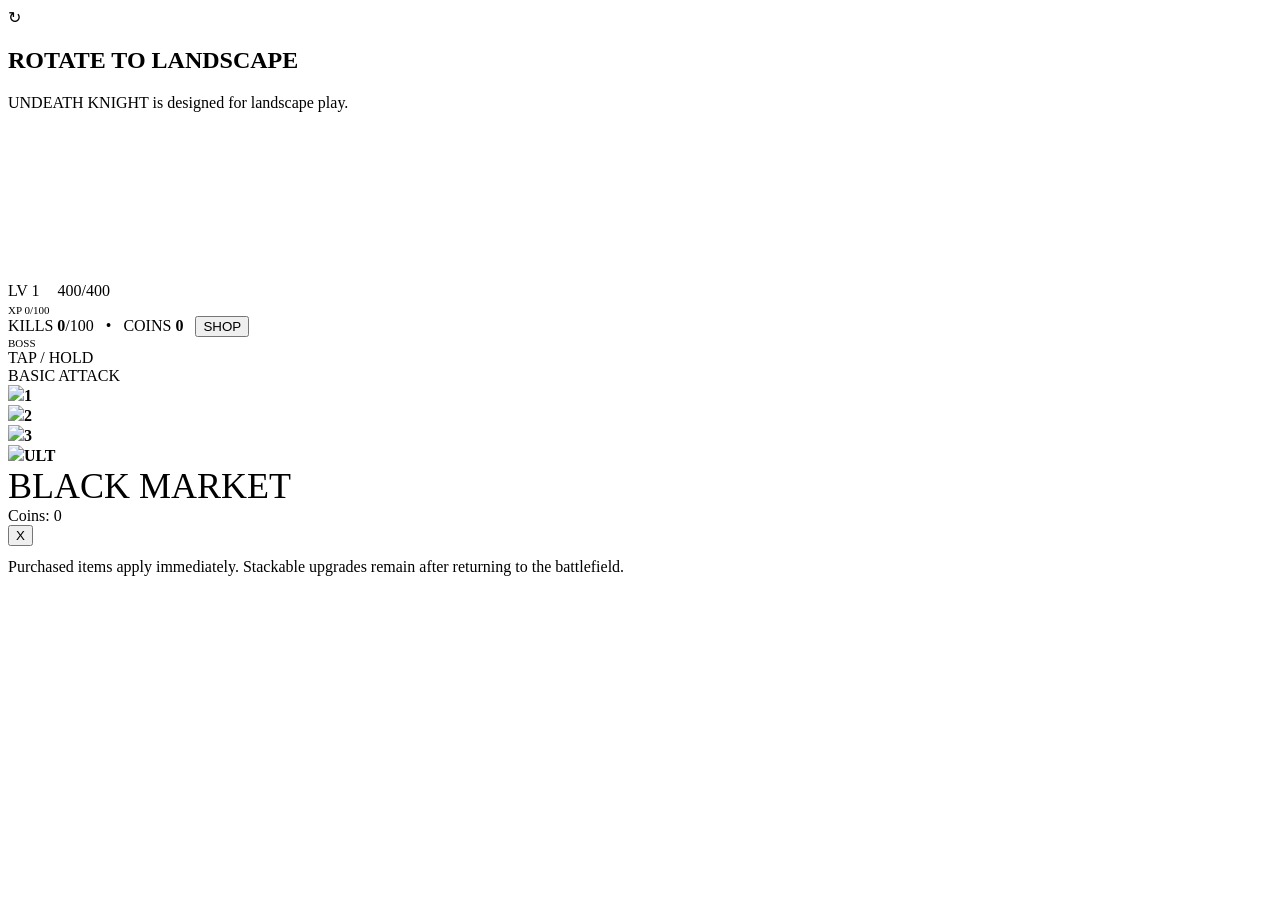
==== map-grave.html @ 6be61959 "Add files via upload" ====
<!doctype html><html lang="en"><head><meta charset="utf-8"><meta name="viewport" content="width=device-width,initial-scale=1,viewport-fit=cover"><title>Grave — UNDEATH KNIGHT</title><link rel="stylesheet" href="css/style.css"></head><body><div class="portrait-lock"><div><div class="rotate">↻</div><h2>ROTATE TO LANDSCAPE</h2><p>UNDEATH KNIGHT is designed for landscape play.</p></div></div><div class="game-wrap"><canvas id="game" class="game-canvas"></canvas><div class="hud"><div class="topbar"><div class="barbox"><div style="display:flex;gap:9px;align-items:center"><span id="level">LV 1</span><div class="hpbar"><div class="hpfill" id="hp"></div></div><span id="hpText">400/400</span></div><div style="margin-top:4px;font-size:11px">XP <span id="xpText">0/100</span></div></div><div class="barbox"><span>KILLS <b id="kills">0</b>/100</span> &nbsp; • &nbsp; <span>COINS <b id="coins">0</b></span> &nbsp; <button class="close" id="shopBtn">SHOP</button></div></div><div class="bossbar barbox" id="bossbar"><div style="display:flex;justify-content:space-between;font-size:11px"><span id="bossName">BOSS</span><span id="bossHpText"></span></div><div class="hpbar"><div class="hpfill" id="bossHp"></div></div></div><div class="controls"><div class="joy" id="joy"><div class="knob" id="knob"></div></div><div class="attack-zone" id="attack"><span>TAP / HOLD<br>BASIC ATTACK</span></div><div class="skillbar"><div class="skill" id="s1"><img src="assets/ui/skull.png"><b>1</b><div class="cd"></div></div><div class="skill" id="s2"><img src="assets/ui/sword.png"><b>2</b><div class="cd"></div></div><div class="skill" id="s3"><img src="assets/ui/shield.png"><b>3</b><div class="cd"></div></div><div class="skill" id="ult"><img src="assets/sprites/dark_wings.png"><b>ULT</b><div class="cd"></div></div></div></div><div class="toast" id="toast"></div><div class="shop" id="shop"><div class="shop-head"><div><div class="titlefont" style="font-size:36px">BLACK MARKET</div><div class="small muted">Coins: <span id="shopCoins">0</span></div></div><button class="close" id="shopClose">X</button></div><div class="shop-grid" id="shopGrid"></div><div class="small muted" style="margin-top:12px">Purchased items apply immediately. Stackable upgrades remain after returning to the battlefield.</div></div></div></div><script src="js/engine.js"></script></body></html>
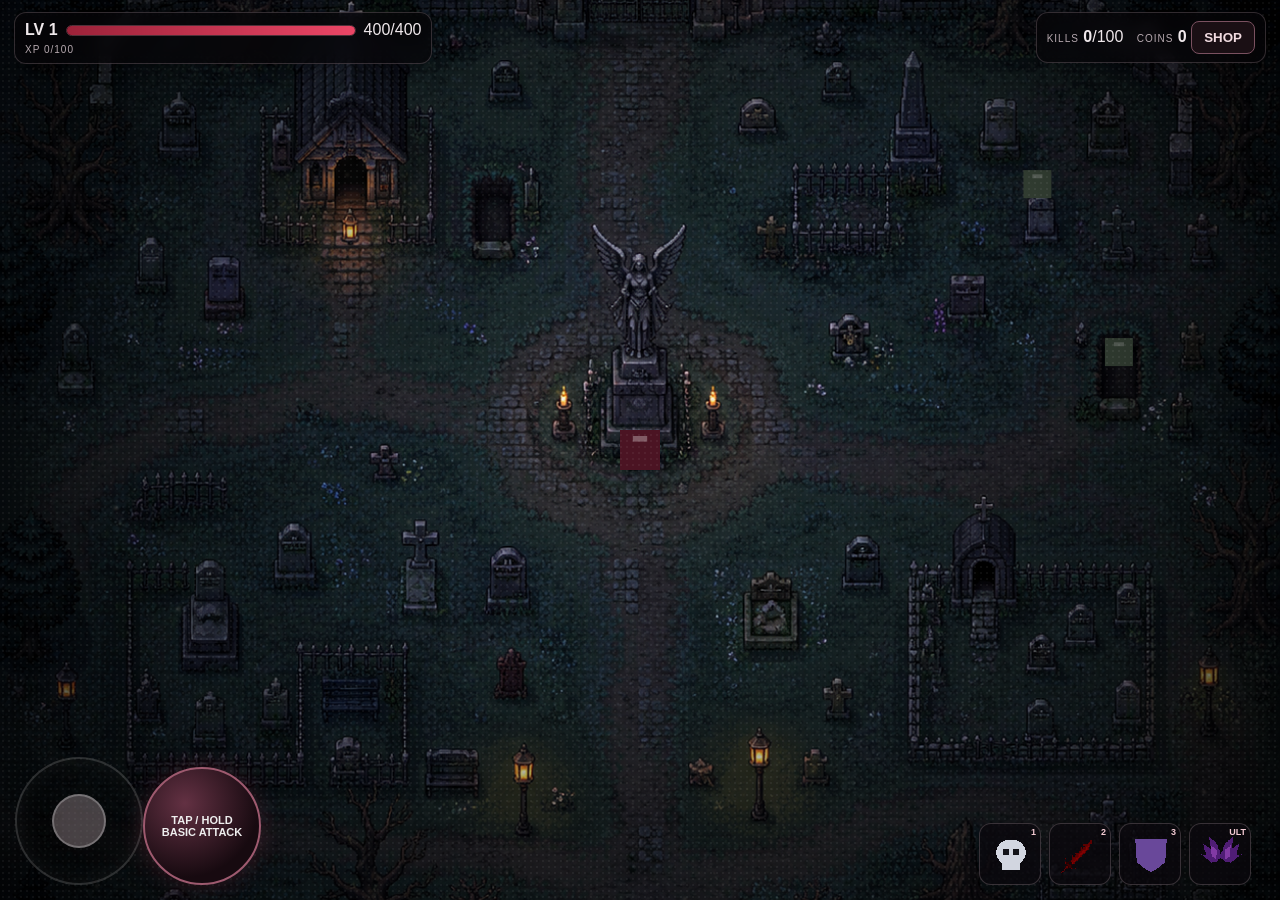
==== commit 86ef3be8: "Add files via upload" ====
--- a/map-grave.html
+++ b/map-grave.html
@@ -1 +1,45 @@
-<!doctype html><html lang="en"><head><meta charset="utf-8"><meta name="viewport" content="width=device-width,initial-scale=1,viewport-fit=cover"><title>Grave — UNDEATH KNIGHT</title><link rel="stylesheet" href="css/style.css"></head><body><div class="portrait-lock"><div><div class="rotate">↻</div><h2>ROTATE TO LANDSCAPE</h2><p>UNDEATH KNIGHT is designed for landscape play.</p></div></div><div class="game-wrap"><canvas id="game" class="game-canvas"></canvas><div class="hud"><div class="topbar"><div class="barbox"><div style="display:flex;gap:9px;align-items:center"><span id="level">LV 1</span><div class="hpbar"><div class="hpfill" id="hp"></div></div><span id="hpText">400/400</span></div><div style="margin-top:4px;font-size:11px">XP <span id="xpText">0/100</span></div></div><div class="barbox"><span>KILLS <b id="kills">0</b>/100</span> &nbsp; • &nbsp; <span>COINS <b id="coins">0</b></span> &nbsp; <button class="close" id="shopBtn">SHOP</button></div></div><div class="bossbar barbox" id="bossbar"><div style="display:flex;justify-content:space-between;font-size:11px"><span id="bossName">BOSS</span><span id="bossHpText"></span></div><div class="hpbar"><div class="hpfill" id="bossHp"></div></div></div><div class="controls"><div class="joy" id="joy"><div class="knob" id="knob"></div></div><div class="attack-zone" id="attack"><span>TAP / HOLD<br>BASIC ATTACK</span></div><div class="skillbar"><div class="skill" id="s1"><img src="assets/ui/skull.png"><b>1</b><div class="cd"></div></div><div class="skill" id="s2"><img src="assets/ui/sword.png"><b>2</b><div class="cd"></div></div><div class="skill" id="s3"><img src="assets/ui/shield.png"><b>3</b><div class="cd"></div></div><div class="skill" id="ult"><img src="assets/sprites/dark_wings.png"><b>ULT</b><div class="cd"></div></div></div></div><div class="toast" id="toast"></div><div class="shop" id="shop"><div class="shop-head"><div><div class="titlefont" style="font-size:36px">BLACK MARKET</div><div class="small muted">Coins: <span id="shopCoins">0</span></div></div><button class="close" id="shopClose">X</button></div><div class="shop-grid" id="shopGrid"></div><div class="small muted" style="margin-top:12px">Purchased items apply immediately. Stackable upgrades remain after returning to the battlefield.</div></div></div></div><script src="js/engine.js"></script></body></html>
+<!doctype html>
+<html lang="en">
+<head>
+<meta charset="utf-8"><meta name="viewport" content="width=device-width,initial-scale=1,viewport-fit=cover,user-scalable=no"><meta name="theme-color" content="#07070a"><title>Grave — UNDEATH KNIGHT</title>
+<style>
+*{box-sizing:border-box}html,body{margin:0;width:100%;height:100%;overflow:hidden;background:#050507;color:#eee;font-family:Arial,sans-serif;touch-action:none}.game{position:relative;width:100%;height:100%;overflow:hidden;background:#08070a}.game:before{content:"";position:absolute;inset:0;background:radial-gradient(circle at 50% 45%,transparent 20%,rgba(0,0,0,.5) 70%,rgba(0,0,0,.86));z-index:3;pointer-events:none;transition:opacity .5s}.boss-dark{position:absolute;inset:0;z-index:4;pointer-events:none;background:rgba(10,0,4,.32);opacity:0;transition:opacity .6s}.game.boss-mode:before{opacity:.95}.game.boss-mode .boss-dark{opacity:1}.game.boss-mode .canvas{filter:brightness(.62) saturate(.75) contrast(1.08)}.canvas{position:absolute;inset:0;width:100%;height:100%;image-rendering:pixelated;background:#141117 center/cover no-repeat;transition:filter .6s}.grain{position:absolute;inset:0;z-index:5;pointer-events:none;opacity:.1;background-image:radial-gradient(circle,rgba(255,255,255,.5) 0 1px,transparent 1.2px);background-size:6px 6px;mix-blend-mode:screen}.dust{position:absolute;inset:0;z-index:6;pointer-events:none;overflow:hidden}.dust i{position:absolute;width:4px;height:4px;border-radius:50%;background:#d6c7ae;opacity:.12;filter:blur(1px);animation:drift linear infinite}@keyframes drift{from{transform:translate3d(-15vw,8vh,0) scale(.5);opacity:0}15%{opacity:.14}50%{opacity:.08}100%{transform:translate3d(115vw,-8vh,0) scale(1.2);opacity:0}}
+.hud{position:absolute;inset:0;z-index:10;pointer-events:none}.top{position:absolute;left:14px;right:14px;top:12px;display:flex;justify-content:space-between;gap:10px;align-items:flex-start}.panel{background:rgba(7,6,9,.66);border:1px solid rgba(210,180,190,.22);backdrop-filter:blur(8px);box-shadow:0 5px 30px rgba(0,0,0,.25);border-radius:12px;padding:8px 10px;color:#efe8eb}.tiny{font-size:10px;color:#b7aab0;letter-spacing:.1em}.hp{width:min(290px,28vw);height:11px;background:#281116;border:1px solid #513039;border-radius:99px;overflow:hidden}.hp>i{display:block;height:100%;width:100%;background:linear-gradient(90deg,#9c2239,#eb4666);box-shadow:0 0 15px rgba(231,63,92,.3);transition:.2s}.row{display:flex;align-items:center;gap:8px}.shop-btn{pointer-events:auto;border:1px solid #7a5160;background:#1a0f14;color:#f1dbe0;border-radius:8px;padding:8px 12px;font-weight:800}.bossbar{position:absolute;top:74px;left:50%;transform:translateX(-50%);width:min(540px,64vw);display:none}.boss-mode .bossbar{display:block}.bossbar .hp{width:100%}.controls{position:absolute;left:15px;right:15px;bottom:15px;display:flex;justify-content:space-between;align-items:flex-end}.joy{pointer-events:auto;width:128px;height:128px;border-radius:50%;border:2px solid rgba(255,255,255,.16);background:rgba(0,0,0,.24);box-shadow:inset 0 0 20px rgba(255,255,255,.05)}.knob{width:54px;height:54px;border-radius:50%;background:rgba(208,187,192,.32);border:2px solid rgba(255,255,255,.25);transform:translate(35px,35px)}.attack{pointer-events:auto;width:118px;height:118px;border-radius:50%;display:grid;place-items:center;text-align:center;background:radial-gradient(circle at 35% 30%,#633143,#170a10 68%);border:2px solid #9e5a6f;box-shadow:0 0 25px rgba(180,50,82,.22);font-size:11px;font-weight:800}.skills{display:flex;gap:8px;margin-left:auto;margin-right:14px}.skill{pointer-events:auto;position:relative;width:62px;height:62px;border-radius:12px;background:rgba(12,9,14,.74);border:1px solid rgba(220,190,200,.22);display:grid;place-items:center;overflow:hidden}.skill img{max-width:75%;max-height:75%;image-rendering:pixelated}.skill b{position:absolute;right:4px;top:3px;font-size:9px;color:#f3cbd3}.cd{position:absolute;inset:auto 0 0 0;height:0;background:rgba(0,0,0,.63);transition:.1s}.toast{position:absolute;left:50%;top:18%;transform:translate(-50%,-50%);padding:10px 14px;border:1px solid rgba(255,255,255,.14);background:rgba(8,5,8,.72);border-radius:99px;opacity:0;transition:.25s}.toast.show{opacity:1}.shop{pointer-events:auto;position:absolute;inset:12% 15%;z-index:20;background:rgba(8,6,9,.96);border:1px solid #60414d;border-radius:16px;padding:18px;display:none;box-shadow:0 20px 80px rgba(0,0,0,.75)}.shop.open{display:block}.shop-head{display:flex;justify-content:space-between}.close{border:1px solid #6d4754;background:#160d12;color:#f3dce1;border-radius:8px;padding:7px 11px}.shop-grid{display:grid;grid-template-columns:repeat(3,1fr);gap:10px;margin-top:15px}.item{padding:12px;border:1px solid #423038;background:#120b10;border-radius:12px}.item button{width:100%;margin-top:8px}.price{color:#e7bdc7;font-weight:800}.portrait{display:none;position:fixed;z-index:100;inset:0;background:#09070a;color:#fff;place-items:center;text-align:center;padding:30px}.portrait div{border:1px solid #54424a;background:#120d11;padding:24px;border-radius:15px}.portrait b{font-size:60px;display:block;color:#be8090}@media(orientation:portrait){.portrait{display:grid}.game{display:none}}
+</style>
+</head>
+<body>
+<div class="portrait"><div><b>↻</b><h3>ROTATE TO LANDSCAPE</h3><p>Grave is designed for landscape play.</p></div></div>
+<div class="game" id="game"><canvas id="canvas" class="canvas"></canvas><div class="boss-dark"></div><div class="grain"></div><div class="dust" id="dust"></div>
+<div class="hud"><div class="top"><div class="panel"><div class="row"><strong id="level">LV 1</strong><div class="hp"><i id="hpFill"></i></div><span id="hpText">400/400</span></div><div class="tiny" style="margin-top:5px">XP <span id="xpText">0/100</span></div></div><div class="panel"><span class="tiny">KILLS</span> <b id="kills">0</b>/100 &nbsp; <span class="tiny">COINS</span> <b id="coins">0</b> <button class="shop-btn" id="shopBtn">SHOP</button></div></div>
+<div class="panel bossbar" id="bossbar"><div class="row" style="justify-content:space-between"><b id="bossName">BIG ZOMBIE</b><span id="bossHpText">0/0</span></div><div class="hp"><i id="bossFill"></i></div></div>
+<div class="controls"><div class="joy" id="joy"><div class="knob" id="knob"></div></div><div class="attack" id="attack">TAP / HOLD<br>BASIC ATTACK</div><div class="skills"><div class="skill" id="s1"><img src="assets/ui/skull.png" onerror="this.style.opacity=.25"><b>1</b><div class="cd"></div></div><div class="skill" id="s2"><img src="assets/ui/sword.png" onerror="this.style.opacity=.25"><b>2</b><div class="cd"></div></div><div class="skill" id="s3"><img src="assets/ui/shield.png" onerror="this.style.opacity=.25"><b>3</b><div class="cd"></div></div><div class="skill" id="ult"><img src="assets/sprites/dark_wings.png" onerror="this.style.opacity=.25"><b>ULT</b><div class="cd"></div></div></div></div>
+<div class="toast" id="toast"></div><div class="shop" id="shop"><div class="shop-head"><div><b style="font:900 28px Georgia">BLACK MARKET</b><div class="tiny">COINS: <span id="shopCoins">0</span></div></div><button class="close" id="shopClose">X</button></div><div class="shop-grid" id="shopGrid"></div></div>
+</div></div>
+<script>
+(()=>{
+const game=document.getElementById('game'),canvas=document.getElementById('canvas'),ctx=canvas.getContext('2d');const bg=new Image();bg.src='assets/maps/grave_tile.png';let bgReady=false;bg.onload=()=>{bgReady=true;};
+const W=()=>innerWidth,H=()=>innerHeight;function resize(){canvas.width=W()*devicePixelRatio;canvas.height=H()*devicePixelRatio;ctx.setTransform(devicePixelRatio,0,0,devicePixelRatio,0,0)}addEventListener('resize',resize);resize();
+const player={x:0,y:0,hp:400,maxHp:400,atk:46,level:1,xp:0,coins:0,angle:0,attackCd:0,dash:0,inv:0,lifesteal:0,buffs:[]};let mobs=[],boss=null,kills=0,last=performance.now(),spawnT=0,joy={x:0,y:0,on:false},holdStart=0,holding=false,cooldowns={s1:0,s2:0,s3:0,ult:0};
+const dust=document.getElementById('dust');for(let i=0;i<26;i++){const p=document.createElement('i');p.style.left=Math.random()*100+'%';p.style.top=Math.random()*100+'%';p.style.animationDuration=(6+Math.random()*10)+'s';p.style.animationDelay=(-Math.random()*12)+'s';p.style.opacity=(.06+Math.random()*.14).toFixed(2);dust.appendChild(p)}
+const txt=(id,v)=>{const e=document.getElementById(id);if(e)e.textContent=v};function toast(s){const e=document.getElementById('toast');e.textContent=s;e.classList.add('show');clearTimeout(toast.t);toast.t=setTimeout(()=>e.classList.remove('show'),1200)}
+const clamp=(v,a,b)=>Math.max(a,Math.min(b,v));function dist(a,b){return Math.hypot(a.x-b.x,a.y-b.y)}
+function spawn(){const a=Math.random()*Math.PI*2,r=350+Math.random()*260;mobs.push({x:player.x+Math.cos(a)*r,y:player.y+Math.sin(a)*r,hp:90,max:90,spd:32+Math.random()*20,hit:0})}
+function damage(m,d){if(!m)return;m.hp-=d;if(m.hp<=0){const i=mobs.indexOf(m);if(i>=0)mobs.splice(i,1);kills++;player.coins+=5;player.xp+=20;if(player.xp>=100){player.level++;player.xp=0;player.maxHp+=45;player.hp=player.maxHp;player.atk+=8;toast('LEVEL UP!')}if(kills%100===0&&!boss)startBoss();}}
+function startBoss(){boss={x:player.x+220,y:player.y-60,hp:2200,max:2200,spd:18};game.classList.add('boss-mode');toast('BIG ZOMBIE HAS AWAKENED')}
+function damageBoss(d){if(!boss)return;boss.hp-=d;if(boss.hp<=0){boss=null;game.classList.remove('boss-mode');toast('BOSS DEFEATED!');}}
+function autoAttack(){if(player.attackCd>0)return;player.attackCd=.34;let target=null,md=170;for(const m of mobs){const d=dist(m,player);if(d<md){md=d;target=m}}if(target)damage(target,player.atk);if(boss&&dist(boss,player)<190)damageBoss(player.atk)}
+function dash(){if(player.attackCd>0)return;player.attackCd=.55;const sx=player.x,sy=player.y,dx=Math.cos(player.angle),dy=Math.sin(player.angle),ex=sx+dx*250,ey=sy+dy*250;player.x=ex;player.y=ey;for(const m of [...mobs]){const px=m.x-sx,py=m.y-sy,l=dx*px+dy*py;const cx=sx+clamp(l,0,250)*dx,cy=sy+clamp(l,0,250)*dy;if(Math.hypot(m.x-cx,m.y-cy)<75)damage(m,player.atk*1.8)}if(boss){const px=boss.x-sx,py=boss.y-sy,l=clamp(dx*px+dy*py,0,250),cx=sx+l*dx,cy=sy+l*dy;if(Math.hypot(boss.x-cx,boss.y-cy)<105)damageBoss(player.atk*1.25)}}
+function skill(id){if(cooldowns[id]>0)return;cooldowns[id]=id==='s1'?8:id==='s2'?6:id==='s3'?10:16;if(id==='s1'){for(let i=0;i<2;i++){mobs.push({x:player.x+(i?24:-24),y:player.y-35,hp:120,max:120,spd:55,hit:0,summon:5})}toast('2 SHADOW ZOMBIES SUMMONED')}else if(id==='s2'){for(const m of [...mobs])if(dist(m,player)<230)damage(m,player.atk*2.2);if(boss&&dist(boss,player)<260)damageBoss(player.atk*1.7);toast('VOID CLEAVE')}else if(id==='s3'){player.inv=2.2;player.hp=Math.min(player.maxHp,player.hp+100);toast('DEATH WARD')}else{player.inv=10;player.lifesteal=.2;player.atk*=1.7;game.classList.add('boss-mode');for(let i=0;i<10;i++)mobs.push({x:player.x+(Math.random()-.5)*150,y:player.y+(Math.random()-.5)*150,hp:120,max:120,spd:55,hit:0,summon:5});toast('UNDEATH ASCENSION')}}
+function update(dt){player.attackCd=Math.max(0,player.attackCd-dt);player.inv=Math.max(0,player.inv-dt);for(const k in cooldowns)cooldowns[k]=Math.max(0,cooldowns[k]-dt);if(player.inv===0&&player.lifesteal>0){player.lifesteal=0;player.atk=46+8*(player.level-1)}
+let mx=joy.x,my=joy.y;if(Math.hypot(mx,my)>.08){const l=Math.hypot(mx,my);mx/=l;my/=l;player.x+=mx*150*dt;player.y+=my*150*dt;player.angle=Math.atan2(my,mx)}for(const m of [...mobs]){if(m.summon){m.summon-=dt;if(m.summon<=0){const i=mobs.indexOf(m);if(i>=0)mobs.splice(i,1);continue}}const dx=player.x-m.x,dy=player.y-m.y,d=Math.hypot(dx,dy)||1;m.x+=dx/d*m.spd*dt;m.y+=dy/d*m.spd*dt;if(d<34&&m.hit<=0&&player.inv<=0){player.hp-=10;m.hit=.8}}if(boss){const dx=player.x-boss.x,dy=player.y-boss.y,d=Math.hypot(dx,dy)||1;boss.x+=dx/d*boss.spd*dt;boss.y+=dy/d*boss.spd*dt;if(d<48&&player.inv<=0)player.hp-=18*dt}spawnT-=dt;if(spawnT<=0&&!boss){spawn();spawnT=.45}if(player.hp<=0){player.hp=player.maxHp;kills=0;player.x=0;player.y=0;toast('THE KNIGHT RISES AGAIN')}renderHud()}
+function drawSprite(o,color,size){ctx.save();ctx.translate(W()/2+o.x-player.x,H()/2+o.y-player.y);ctx.rotate(o===player?player.angle:0);ctx.fillStyle=color;ctx.fillRect(-size/2,-size/2,size,size);ctx.fillStyle='rgba(255,255,255,.3)';ctx.fillRect(-size*.18,-size*.35,size*.36,size*.14);ctx.restore()}
+function render(){const w=W(),h=H();ctx.clearRect(0,0,w,h);if(bgReady){const scale=Math.max(w/bg.naturalWidth,h/bg.naturalHeight);const iw=bg.naturalWidth*scale,ih=bg.naturalHeight*scale;ctx.globalAlpha=.98;ctx.drawImage(bg,(w-iw)/2,(h-ih)/2,iw,ih);ctx.globalAlpha=1}else{const g=ctx.createLinearGradient(0,0,0,h);g.addColorStop(0,'#211923');g.addColorStop(1,'#08070a');ctx.fillStyle=g;ctx.fillRect(0,0,w,h)}for(const m of mobs)drawSprite(m,'#4a5b4a',28);if(boss)drawSprite(boss,'#273629',58);drawSprite(player,'#4b1423',40);if(player.inv>0){ctx.beginPath();ctx.strokeStyle='rgba(195,91,217,.7)';ctx.lineWidth=5;ctx.arc(w/2,h/2,35,0,Math.PI*2);ctx.stroke()}}
+function renderHud(){txt('level','LV '+player.level);document.getElementById('hpFill').style.width=(player.hp/player.maxHp*100)+'%';txt('hpText',Math.ceil(player.hp)+'/'+player.maxHp);txt('xpText',player.xp+'/100');txt('kills',kills);txt('coins',player.coins);txt('shopCoins',player.coins);if(boss){document.getElementById('bossFill').style.width=(boss.hp/boss.max*100)+'%';txt('bossHpText',Math.ceil(boss.hp)+'/'+boss.max)}document.querySelectorAll('.skill').forEach(el=>{const id=el.id,cd=cooldowns[id]||0;el.querySelector('.cd').style.height=(cd?Math.min(100,cd/16*100):0)+'%'})}
+function loop(t){const dt=Math.min(.033,(t-last)/1000);last=t;update(dt);render();requestAnimationFrame(loop)}requestAnimationFrame(loop);
+function joyStart(e){joy.on=true;moveJoy(e)}function joyMove(e){if(!joy.on)return;const r=document.getElementById('joy').getBoundingClientRect();joy.x=(e.clientX-(r.left+r.width/2))/(r.width/2);joy.y=(e.clientY-(r.top+r.height/2))/(r.height/2);const l=Math.hypot(joy.x,joy.y);if(l>1){joy.x/=l;joy.y/=l}document.getElementById('knob').style.transform=`translate(${35+joy.x*30}px,${35+joy.y*30}px)`}function joyEnd(){joy.on=false;joy.x=joy.y=0;document.getElementById('knob').style.transform='translate(35px,35px)'}document.getElementById('joy').addEventListener('pointerdown',joyStart);addEventListener('pointermove',joyMove);addEventListener('pointerup',joyEnd);
+const atk=document.getElementById('attack');atk.onpointerdown=e=>{holding=true;holdStart=performance.now();atk.setPointerCapture(e.pointerId)};atk.onpointerup=()=>{const held=(performance.now()-holdStart)>320;holding=false;held?dash():autoAttack()};
+['s1','s2','s3','ult'].forEach(id=>document.getElementById(id).onclick=()=>skill(id));document.getElementById('shopBtn').onclick=()=>document.getElementById('shop').classList.add('open');document.getElementById('shopClose').onclick=()=>document.getElementById('shop').classList.remove('open');
+const items=[['Blood Charm',30,()=>{player.maxHp+=100;player.hp+=100} ],['Grave Blade',45,()=>player.atk+=18],['Soul Leech',60,()=>player.lifesteal=Math.max(player.lifesteal,.15)]];const grid=document.getElementById('shopGrid');for(const [n,p,fn] of items){const d=document.createElement('div');d.className='item';d.innerHTML=`<b>${n}</b><div class="tiny" style="margin-top:5px">POWER UPGRADE</div><div class="price" style="margin-top:7px">${p} COINS</div><button class="close">BUY</button>`;d.querySelector('button').onclick=()=>{if(player.coins>=p){player.coins-=p;fn();toast(n+' purchased');renderHud()}else toast('Not enough coins')};grid.appendChild(d)}
+})();
+</script>
+</body></html>
